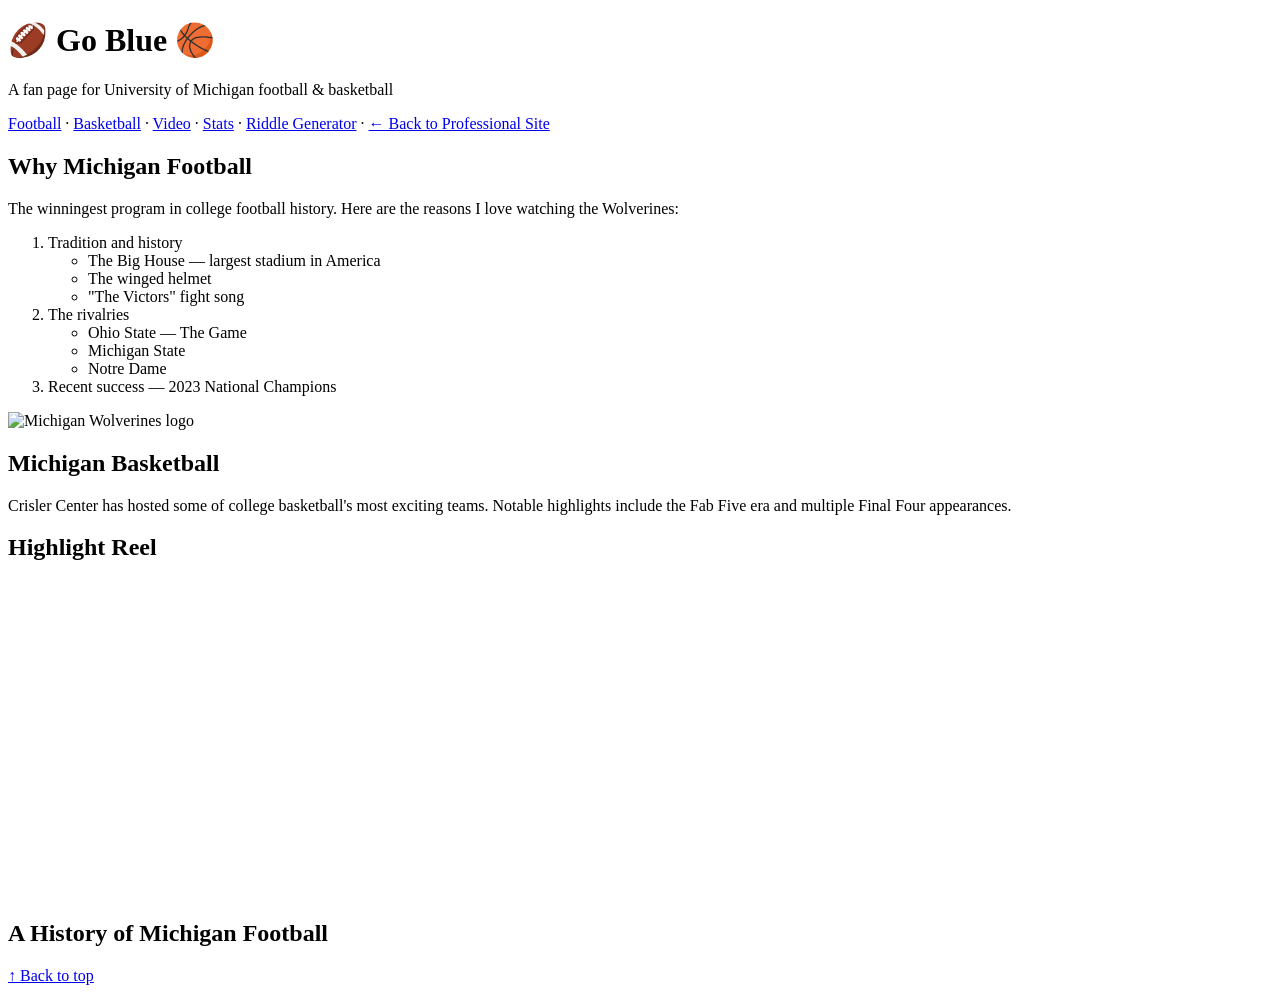
==== scratch/index.html @ 9a643f0a "Create index.html" ====
<!DOCTYPE html>
<html lang="en">
<head>
  <meta charset="UTF-8">
  <title>Go Blue — Michigan Athletics</title>
  <link rel="stylesheet" href="style.css">
</head>
<body>

  <div id="top" class="header">
    <h1>🏈 Go Blue 🏀</h1>
    <p>A fan page for University of Michigan football & basketball</p>
    <nav class="topnav">
      <a href="#football">Football</a> ·
      <a href="#basketball">Basketball</a> ·
      <a href="#video">Video</a> ·
      <a href="#tableau">Stats</a> ·
      <a href="riddles.html">Riddle Generator</a> ·
      <a href="../index.html">← Back to Professional Site</a>
    </nav>
  </div>

  <div class="content">

    <h2 id="football">Why Michigan Football</h2>
    <p>The winningest program in college football history. Here are the reasons I love watching the Wolverines:</p>
    <ol>
      <li>Tradition and history
        <ul>
          <li>The Big House — largest stadium in America</li>
          <li>The winged helmet</li>
          <li>"The Victors" fight song</li>
        </ul>
      </li>
      <li>The rivalries
        <ul>
          <li>Ohio State — The Game</li>
          <li>Michigan State</li>
          <li>Notre Dame</li>
        </ul>
      </li>
      <li>Recent success — 2023 National Champions</li>
    </ol>

    <img src="https://upload.wikimedia.org/wikipedia/commons/thumb/b/b8/Michigan_Wolverines_logo.svg/1200px-Michigan_Wolverines_logo.svg.png"
         alt="Michigan Wolverines logo" class="logo">

    <h2 id="basketball">Michigan Basketball</h2>
    <p>Crisler Center has hosted some of college basketball's most exciting teams. Notable highlights include the Fab Five era and multiple Final Four appearances.</p>

    <h2 id="video">Highlight Reel</h2>
    <div class="video-wrap">
      <iframe width="560" height="315"
        src="https://www.youtube.com/embed/2ZLXQ62lWlQ"
        title="Michigan Highlights"
        frameborder="0"
        allow="accelerometer; autoplay; clipboard-write; encrypted-media; gyroscope; picture-in-picture"
        allowfullscreen></iframe>
    </div>

    <h2 id="tableau">A History of Michigan Football</h2>
    <div class="tableau-wrap">
      <div class='tableauPlaceholder' id='viz1775769064041' style='position: relative'>
        <noscript>
          <a href='#'><img alt='A History of Michigan Football' src='https://public.tableau.com/static/images/AH/AHistoryofMichiganFootball/AHistoryofMichiganFootball/1_rss.png' style='border: none' /></a>
        </noscript>
        <object class='tableauViz' style='display:none;'>
          <param name='host_url' value='https%3A%2F%2Fpublic.tableau.com%2F' />
          <param name='embed_code_version' value='3' />
          <param name='site_root' value='' />
          <param name='name' value='AHistoryofMichiganFootball/AHistoryofMichiganFootball' />
          <param name='tabs' value='no' />
          <param name='toolbar' value='yes' />
          <param name='static_image' value='https://public.tableau.com/static/images/AH/AHistoryofMichiganFootball/AHistoryofMichiganFootball/1.png' />
          <param name='animate_transition' value='yes' />
          <param name='display_static_image' value='yes' />
          <param name='display_spinner' value='yes' />
          <param name='display_overlay' value='yes' />
          <param name='display_count' value='yes' />
          <param name='language' value='en-US' />
        </object>
      </div>
      <script type='text/javascript'>
        var divElement = document.getElementById('viz1775769064041');
        var vizElement = divElement.getElementsByTagName('object')[0];
        if (divElement.offsetWidth > 800) {
          vizElement.style.width = '1000px';
          vizElement.style.height = '1827px';
        } else if (divElement.offsetWidth > 500) {
          vizElement.style.width = '1000px';
          vizElement.style.height = '1827px';
        } else {
          vizElement.style.width = '100%';
          vizElement.style.height = '3027px';
        }
        var scriptElement = document.createElement('script');
        scriptElement.src = 'https://public.tableau.com/javascripts/api/viz_v1.js';
        vizElement.parentNode.insertBefore(scriptElement, vizElement);
      </script>
    </div>

    <p><a href="#top">↑ Back to top</a></p>
  </div>

</body>
</html>
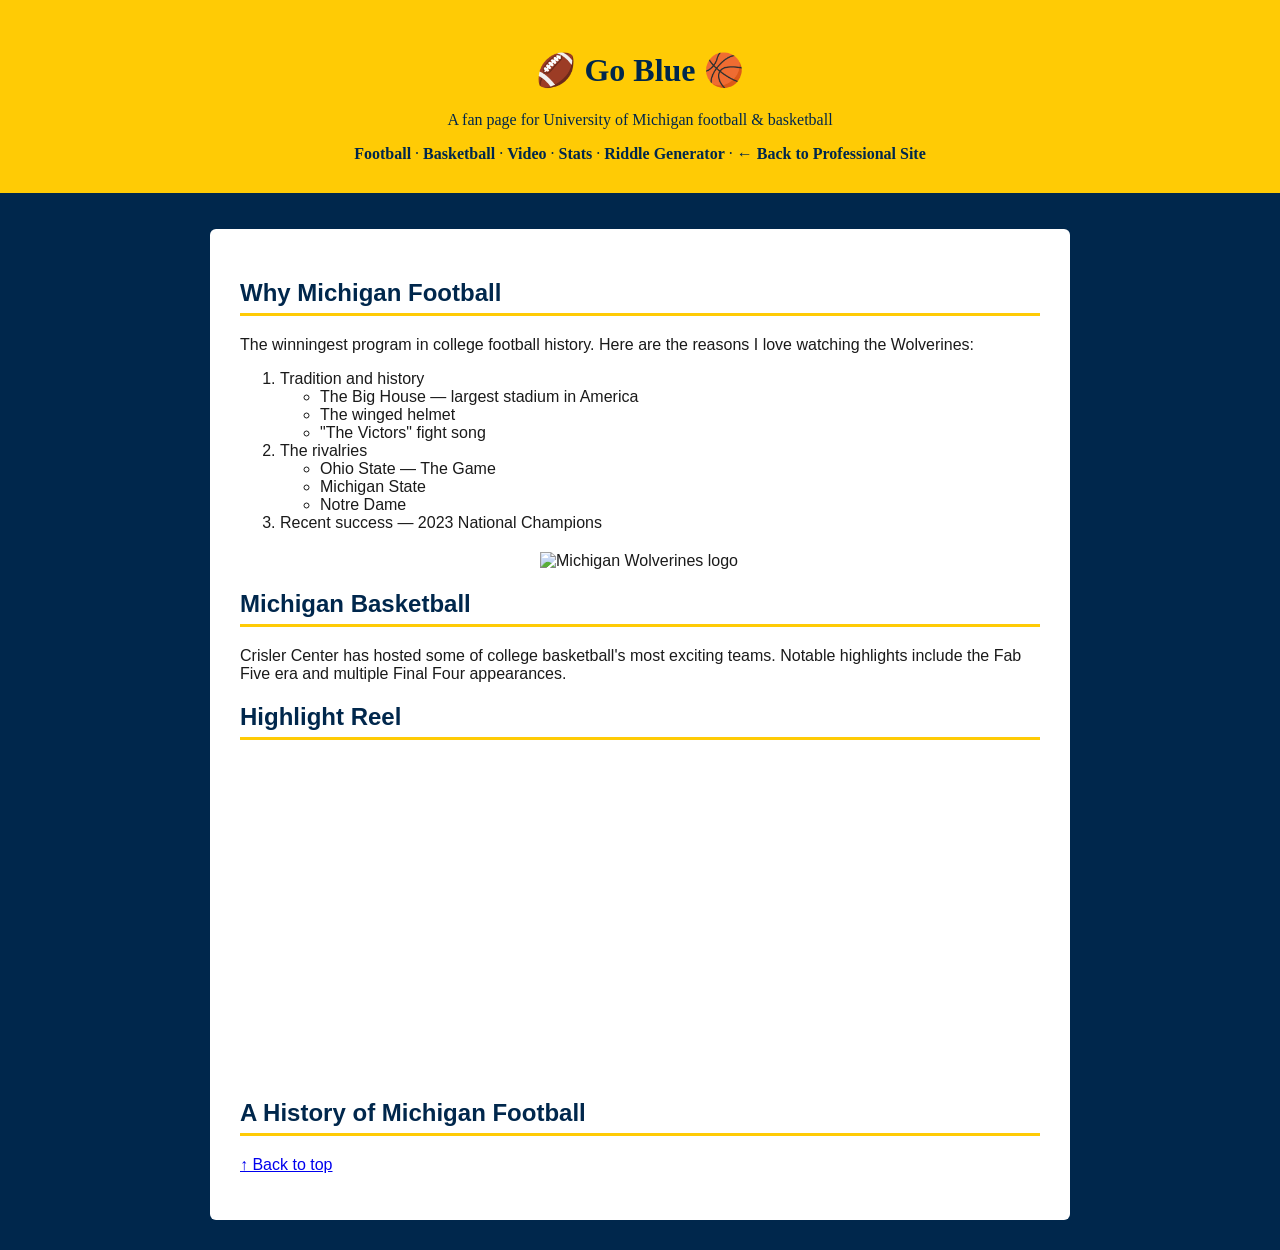
==== commit 81b06a91: "Update index.html" ====
--- a/scratch/index.html
+++ b/scratch/index.html
@@ -42,7 +42,7 @@
       <li>Recent success — 2023 National Champions</li>
     </ol>
 
-    <img src="https://upload.wikimedia.org/wikipedia/commons/thumb/b/b8/Michigan_Wolverines_logo.svg/1200px-Michigan_Wolverines_logo.svg.png"
+    <img src="https://upload.wikimedia.org/wikipedia/commons/5/5b/Michigan_Wolverines_logo.svg"
          alt="Michigan Wolverines logo" class="logo">
 
     <h2 id="basketball">Michigan Basketball</h2>
--- a/scratch/style.css
+++ b/scratch/style.css
@@ -0,0 +1,38 @@
+body {
+  background-color: #00274c; /* Michigan blue */
+  font-family: Georgia, 'Times New Roman', serif;
+  margin: 0;
+  color: #ffffff;
+}
+.header {
+  background-color: #ffcb05; /* Maize */
+  color: #00274c;
+  text-align: center;
+  padding: 30px 20px;
+  border-bottom: 6px solid #00274c;
+}
+.topnav a {
+  color: #00274c;
+  font-weight: bold;
+  text-decoration: none;
+}
+.topnav a:hover { text-decoration: underline; }
+.content {
+  max-width: 800px;
+  margin: 30px auto;
+  padding: 30px;
+  background-color: #ffffff;
+  color: #1a1a1a;
+  font-family: 'Helvetica', Arial, sans-serif;
+  border-radius: 6px;
+}
+h2 {
+  color: #00274c;
+  border-bottom: 3px solid #ffcb05;
+  padding-bottom: 6px;
+}
+.logo { display: block; max-width: 200px; margin: 20px auto; }
+.video-wrap, .tableau-wrap {
+  margin: 20px 0;
+  text-align: center;
+}
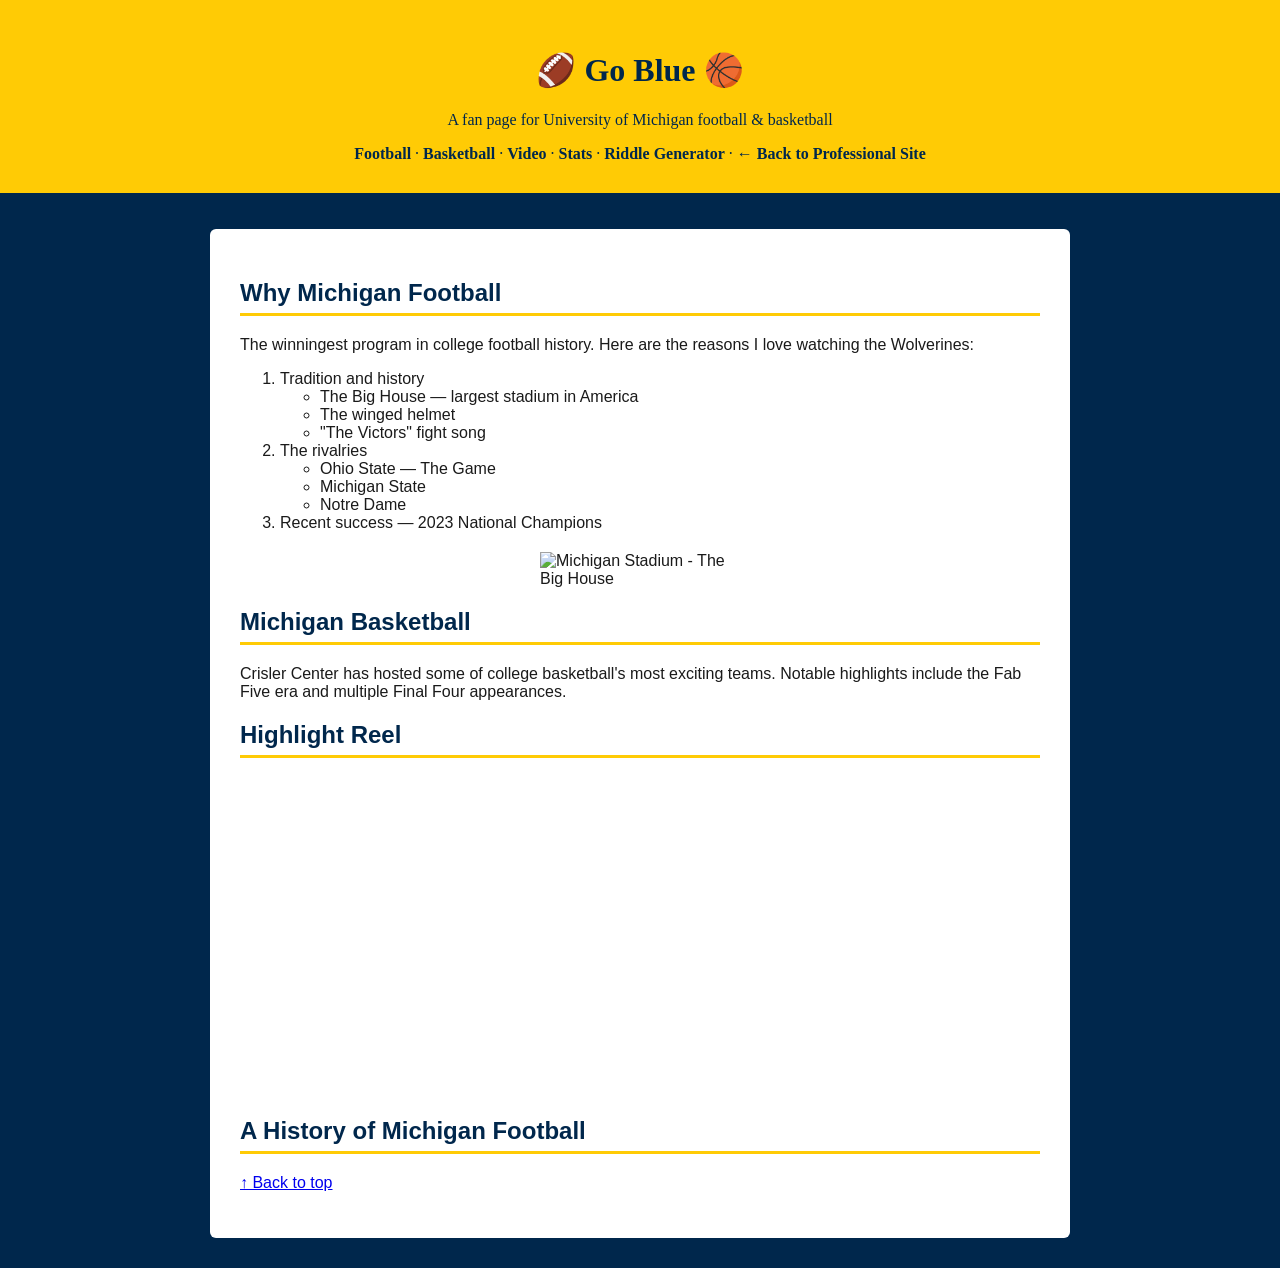
==== commit a53d06ed: "Update index.html" ====
--- a/scratch/index.html
+++ b/scratch/index.html
@@ -42,8 +42,8 @@
       <li>Recent success — 2023 National Champions</li>
     </ol>
 
-    <img src="https://upload.wikimedia.org/wikipedia/commons/5/5b/Michigan_Wolverines_logo.svg"
-         alt="Michigan Wolverines logo" class="logo">
+    <img src="https://upload.wikimedia.org/wikipedia/commons/thumb/1/1f/Michigan_Stadium_2011.jpg/1024px-Michigan_Stadium_2011.jpg"
+     alt="Michigan Stadium - The Big House" class="logo">
 
     <h2 id="basketball">Michigan Basketball</h2>
     <p>Crisler Center has hosted some of college basketball's most exciting teams. Notable highlights include the Fab Five era and multiple Final Four appearances.</p>
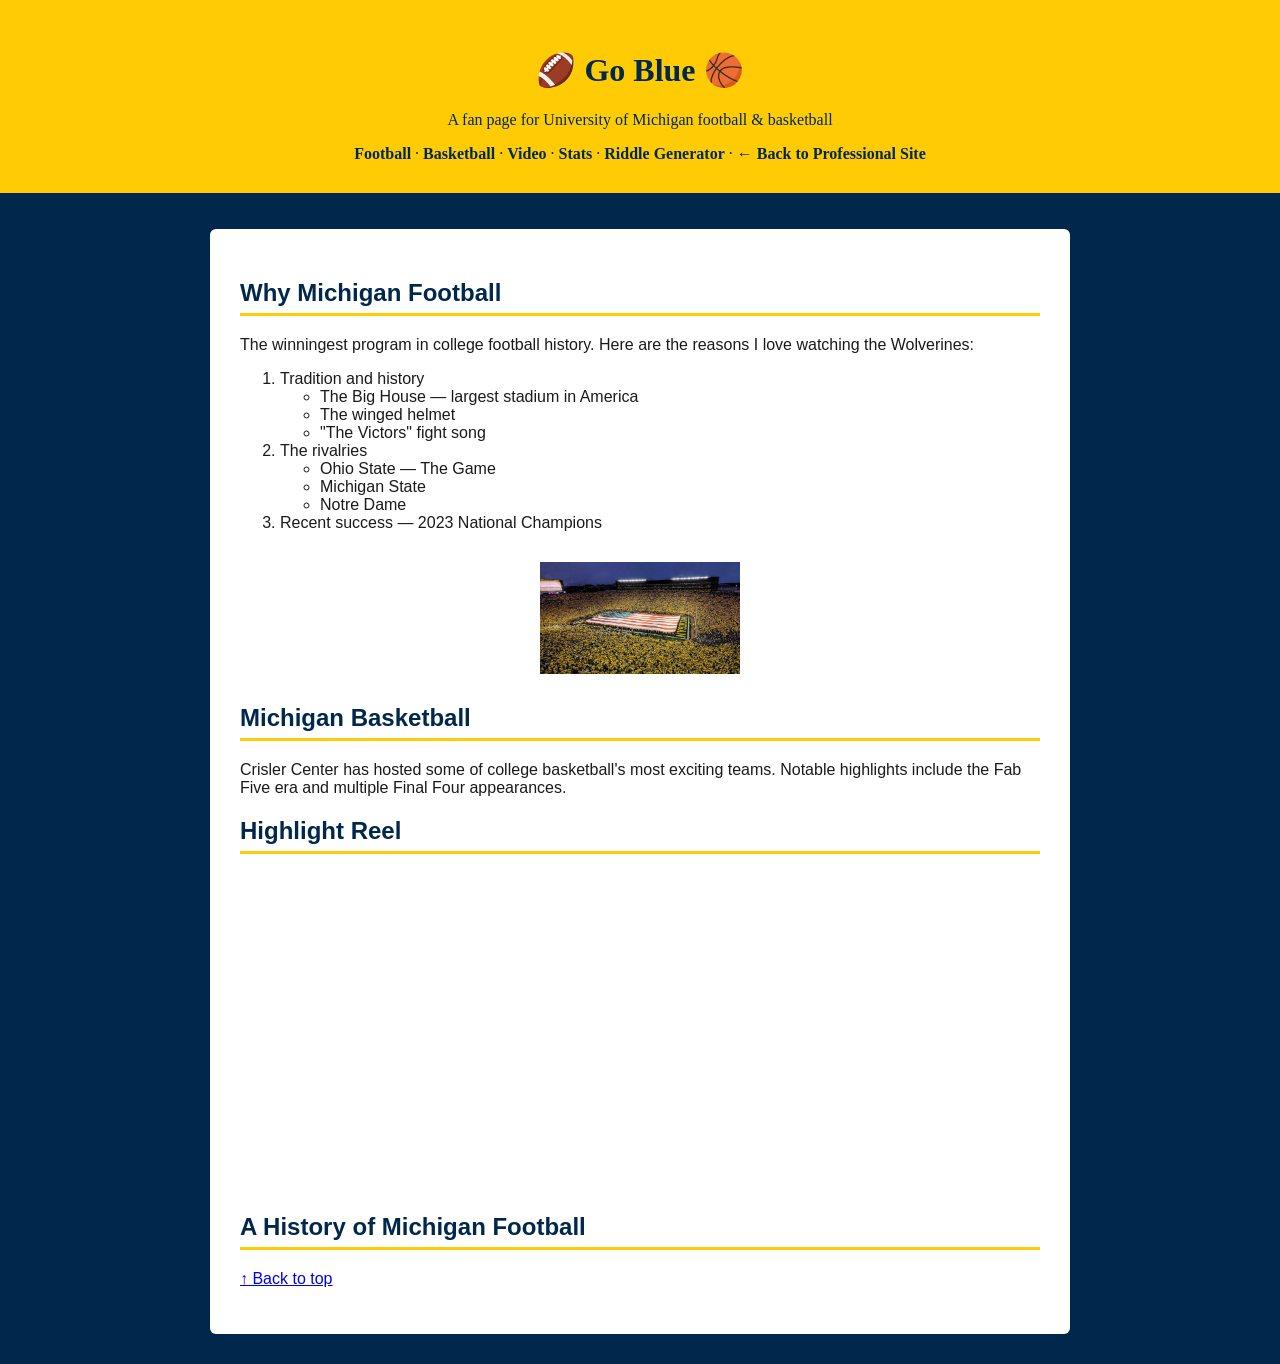
==== commit 8c85f528: "Update index.html" ====
--- a/scratch/index.html
+++ b/scratch/index.html
@@ -42,8 +42,7 @@
       <li>Recent success — 2023 National Champions</li>
     </ol>
 
-    <img src="https://upload.wikimedia.org/wikipedia/commons/thumb/1/1f/Michigan_Stadium_2011.jpg/1024px-Michigan_Stadium_2011.jpg"
-     alt="Michigan Stadium - The Big House" class="logo">
+    <img src="michigan.jpg" alt="Michigan Stadium - The Big House" class="logo">
 
     <h2 id="basketball">Michigan Basketball</h2>
     <p>Crisler Center has hosted some of college basketball's most exciting teams. Notable highlights include the Fab Five era and multiple Final Four appearances.</p>
--- a/scratch/style.css
+++ b/scratch/style.css
@@ -31,7 +31,7 @@
   border-bottom: 3px solid #ffcb05;
   padding-bottom: 6px;
 }
-.logo { display: block; max-width: 200px; margin: 20px auto; }
+.logo { display: block; max-width: 200px; margin: 20px auto; background: white; padding: 10px; }
 .video-wrap, .tableau-wrap {
   margin: 20px 0;
   text-align: center;
